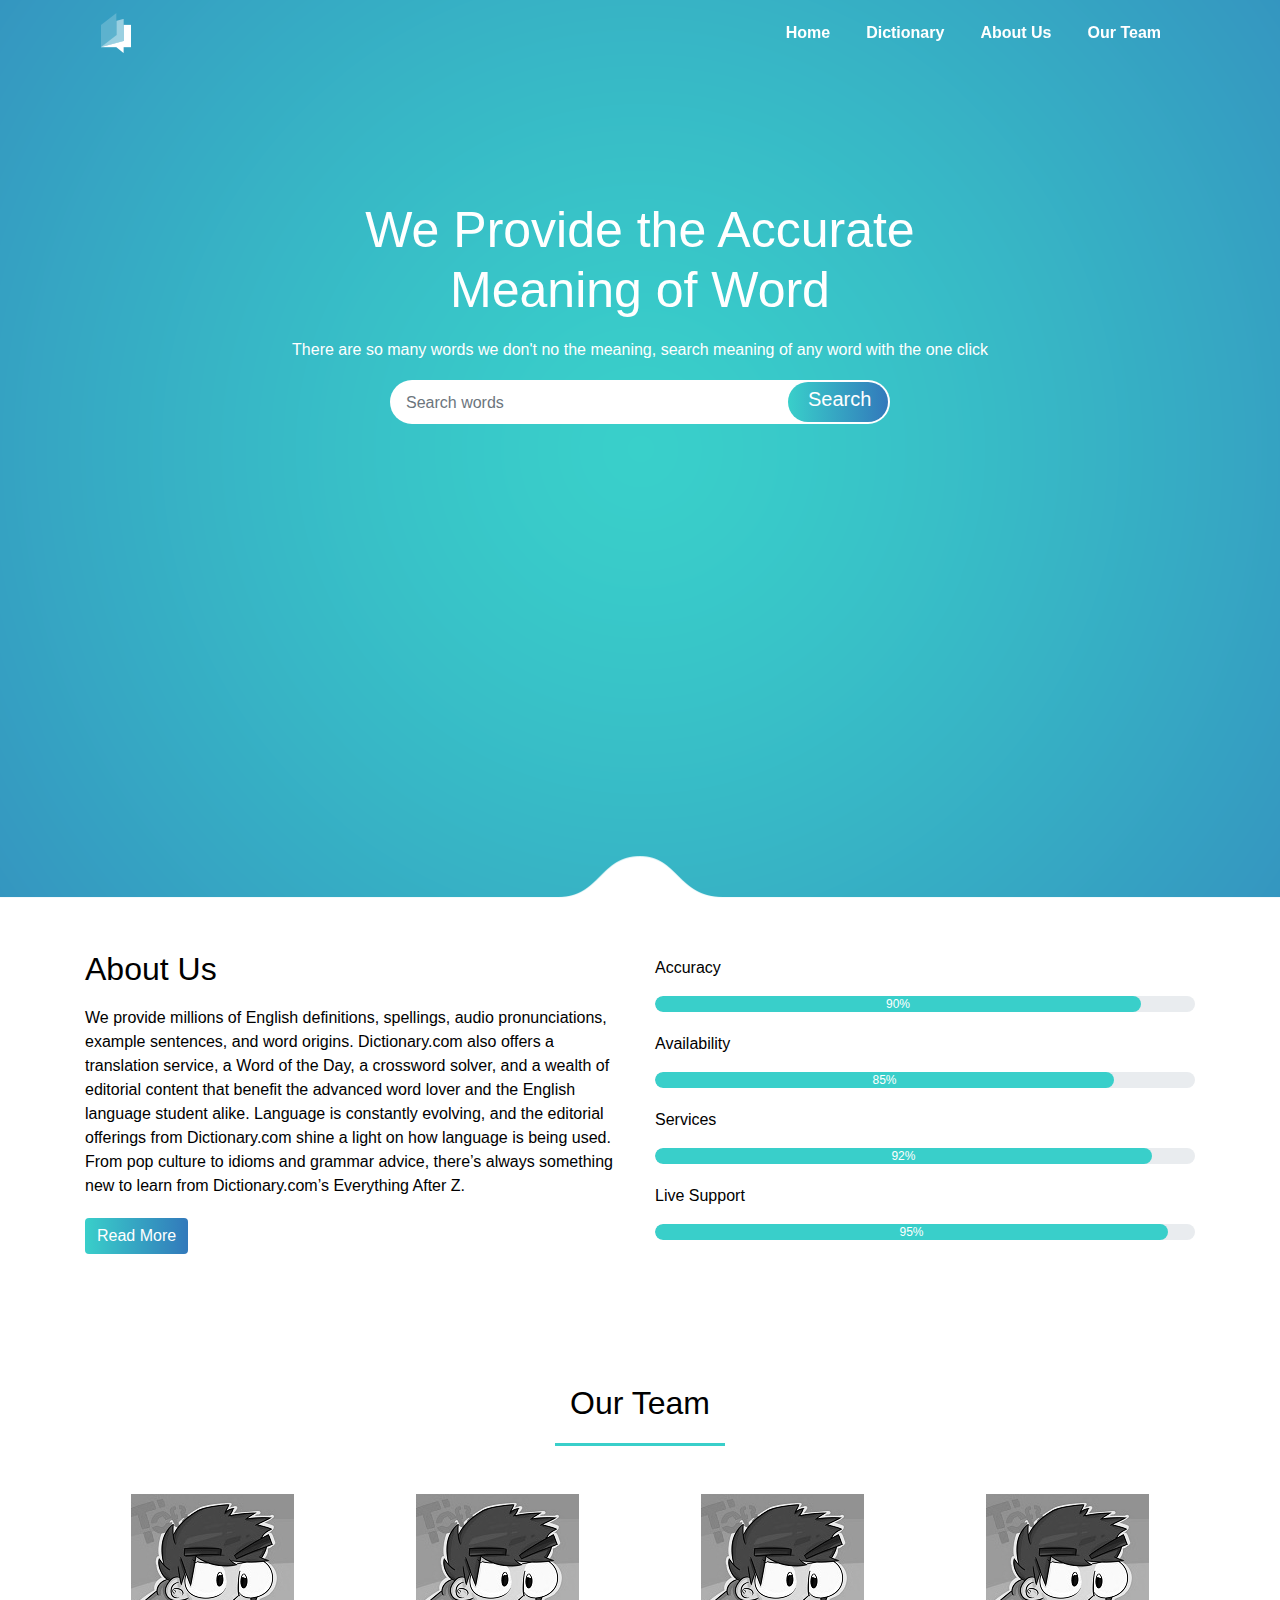
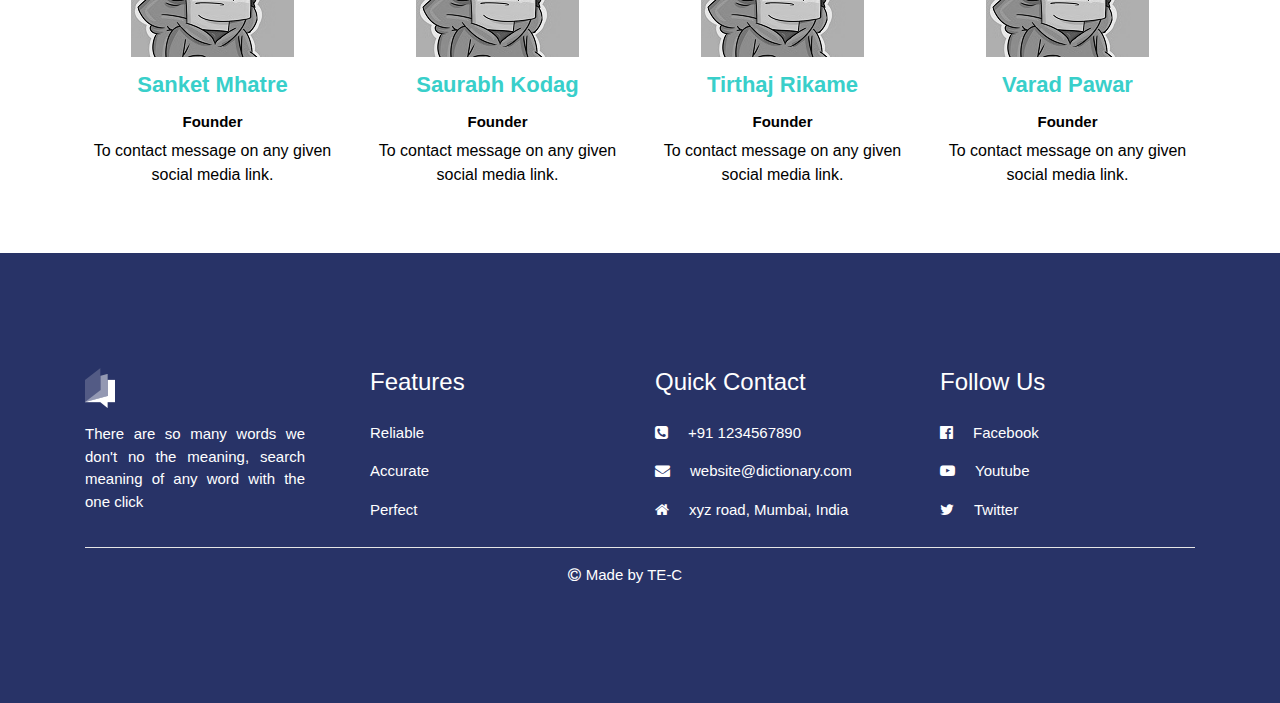
==== dic1/dic.html @ c88b515e "Add files via upload" ====
<html>
<head>
	<title>Dictionary</title>
	<link rel="stylesheet" href="style.css">
	<meta name="viewport" content="width=device-width, initial-scale=1.0">
	<link rel="stylesheet" href="https://stackpath.bootstrapcdn.com/bootstrap/4.3.1/css/bootstrap.min.css">
	<link rel="stylesheet" href="https://stackpath.bootstrapcdn.com/font-awesome/4.7.0/css/font-awesome.min.css">
	<script src="https://code.jquery.com/jquery-3.3.1.slim.min.js"></script>
	<script src="https://cdnjs.cloudflare.com/ajax/libs/popper.js/1.14.7/umd/popper.min.js"></script>
	<script src="https://stackpath.bootstrapcdn.com/bootstrap/4.3.1/js/bootstrap.min.js"></script>
	<!-- jQuery library -->
	<script src="https://ajax.googleapis.com/ajax/libs/jquery/3.4.1/jquery.min.js"></script>

	<!-- Latest compiled JavaScript -->
	<script src="https://maxcdn.bootstrapcdn.com/bootstrap/3.4.0/js/bootstrap.min.js"></script>
</head>
<body>
	<section id="navbar">
		<header class="nav-bar">
			<div class="container">
				<nav class="navbar navbar-expand-lg navbar-light">
  					<a class="navbar-brand" href="dic.html"><img src="img/fav.png"></a>
  					<button class="navbar-toggler" type="button" data-toggle="collapse" data-target="#navbarNav" aria-controls="navbarNav" aria-expanded="false" aria-label="Toggle navigation">
    					<span class="navbar-toggler-icon"></span>
  					</button>
  					<div class="collapse navbar-collapse" id="navbarNav">
    					<ul class="navbar-nav ml-auto">
      						<li class="nav-item active">
        						<a class="nav-link" href="dic.html">Home</a>
      						</li>
      						<li class="nav-item">
        						<a class="nav-link" href="#">Dictionary</a>
      						</li>
      						<li class="nav-item">
        						<a class="nav-link" href="#about">About Us</a>
      						</li>
      						<li class="nav-item">
        						<a class="nav-link" href="#team">Our Team</a>
      						</li>
    					</ul>
  					</div>
				</nav>
			</div>
		</header>
	</section>
		<section class="header">
		<div class="container">
			<h1>We Provide the Accurate<br> Meaning of Word</h1>
			<p>There are so many words we don't no the meaning, search meaning of any word
			with the one click</p>
			<div class="input-group">
				<input type="text" class="form-control" placeholder="Search words">
				<div class="input-group-append">
					<button type="submit" class="input-group-text btn"><h3>Search</h3></button>
				</div>
			</div>
		</div>
	</section>
	<section id="about">
		<div class="container">
			<div class="row">
				<div class="col-md-6">
					<h2>About Us</h2>
					<div class="about-content">
						 We provide millions of English definitions, spellings, audio pronunciations, example sentences, and word origins. Dictionary.com also offers a translation service, a Word of the Day, a crossword solver, and a wealth of editorial content that benefit the advanced word lover and the English language student alike. Language is constantly evolving, and the editorial offerings from Dictionary.com shine a light on how language is being used. From pop culture to idioms and grammar advice, there’s always something new to learn from Dictionary.com’s Everything After Z.
					</div>
					<button type="button" class="btn btn-primary">Read More</button>
				</div>
				<div class="col-md-6 skills-bar">
					<p>Accuracy</p>
					<div class="progress">
						<div class="progress-bar" style="width:90%">90%</div>
					</div>
					<p>Availability</p>
					<div class="progress">
						<div class="progress-bar" style="width:85%">85%</div>
					</div>
					<p>Services</p>
					<div class="progress">
						<div class="progress-bar" style="width:92%">92%</div>
					</div>
					<p>Live Support</p>
					<div class="progress">
						<div class="progress-bar" style="width:95%">95%</div>
					</div>
				</div>
			</div>
		</div>
	</section>
	<section id="team">
		<div class="container">
			<h2>Our Team</h2>
			<div class="row">
				<div class="col-md-3 profile-pic text-center">
					<div class="img-box">
						<img src="img/pic.jpeg" class="img-responsive">
						<ul>
							<a href="#"><li><i class="fa fa-github"></i></li></a>
							<a href="#"><li><i class="fa fa-linkedin"></i></li></a>
							<a href="#"><li><i class="fa fa-google-plus"></i></li></a>	
						</ul>
					</div>
					<h3>Sanket Mhatre</h3>
					<h4>Founder</h4>
					<p>To contact message on any given social media link.</p>
				</div>
				<div class="col-md-3 profile-pic text-center">
					<div class="img-box">
						<img src="img/pic.jpeg" class="img-responsive">
						<ul>
							<a href="#"><li><i class="fa fa-github"></i></li></a>
							<a href="#"><li><i class="fa fa-linkedin"></i></li></a>
							<a href="#"><li><i class="fa fa-google-plus"></i></li></a>	
						</ul>
					</div>
					<h3>Saurabh Kodag</h3>
					<h4>Founder</h4>
					<p>To contact message on any given social media link.</p>
				</div>
				<div class="col-md-3 profile-pic text-center">
					<div class="img-box">
						<img src="img/pic.jpeg" class="img-responsive">
						<ul>
							<a href="#"><li><i class="fa fa-github"></i></li></a>
							<a href="#"><li><i class="fa fa-linkedin"></i></li></a>
							<a href="#"><li><i class="fa fa-google-plus"></i></li></a>	
						</ul>
					</div>
					<h3>Tirthaj Rikame</h3>
					<h4>Founder</h4>
					<p>To contact message on any given social media link.</p>
				</div>
				<div class="col-md-3 profile-pic text-center">
					<div class="img-box">
						<img src="img/pic.jpeg" class="img-responsive">
						<ul>
							<a href="#"><li><i class="fa fa-github"></i></li></a>
							<a href="#"><li><i class="fa fa-linkedin"></i></li></a>
							<a href="#"><li><i class="fa fa-google-plus"></i></li></a>	
						</ul>
					</div>
					<h3>Varad Pawar</h3>
					<h4>Founder</h4>
					<p>To contact message on any given social media link.</p>
				</div>
			</div>
		</div>
	</section>
	<section id="footer">
		<div class="container">
			<div class="row">
				<div class="col-md-3">
					<img src="img/fav.png" class="footer-logo">
					<p>There are so many words we don't no the meaning, search meaning of any word
					with the one click</p>
				</div>
				<div class="col-md-3">
					<h4>Features</h4>
					<p>Reliable</p>
					<p>Accurate</p>
					<p>Perfect</p>
				</div>
				<div class="col-md-3">
					<h4>Quick Contact</h4>
					<p><i class="fa fa-phone-square"></i>+91 1234567890</p>
					<p><i class="fa fa-envelope"></i>website@dictionary.com</p>
					<p><i class="fa fa-home"></i>xyz road, Mumbai, India</p>
				</div>
				<div class="col-md-3">
					<h4>Follow Us</h4>
					<p><a class="social" href="#"><i class="fa fa-facebook-official"></i>Facebook</a></p>
					<p><a class="social" href="#"><i class="fa fa-youtube-play"></i>Youtube</a></p>
					<p><a class="social" href="#"><i class="fa fa-twitter"></i>Twitter</a></p>
				</div>
			</div>
			<hr>
			<p class="copyright"><i class="fa fa-copyright"></i>Made by TE-C</p>
		</div>
	</section>
	<script src="js/smooth-scroll.js"></script>
	<script>
		var scroll = new SmoothScroll('a[href*="#"]');
	</script>
	<script>
window.onscroll = function() {myFunction()};

var navbar = document.getElementById("navbar");
var sticky = navbar.offsetTop;

function myFunction() {
  if (window.pageYOffset >= sticky) {
    navbar.classList.add("sticky")
  } else {
    navbar.classList.remove("sticky");
  }
}
</script>
</body>
</html>
---- dic1/style.css ----
*{
  margin: 0;
  padding: 0;
}
.header{
  height: 100%;
  padding-top: 20px;
  background-image: url(img/header-bg.png);
  background-size: cover;
  background-position: center;
  background-attachment: fixed;
  text-align: center;
  color: #fff;
}

/*--HEADER CONTENT---*/
.header h1{
	padding-top: 180px;
	padding-bottom: 0;
	font-size: 50px;
}
.header p{
	margin: 18px 0;
}

/*--SEARCH BAR---*/
.input-group{
	width: 90%;
	max-width: 500px;
	border-radius: 30px;
	background: #fff;
	margin: auto;
	padding: 2px;
	z-index:0;
}
.form-control{
	border: 0 !important;
	border-radius: 30px !important;
	margin: 2px;
	box-shadow: none !important;
}
.input-group-text{
	width: 100px;
	background-image: linear-gradient(90deg,#39cfca 0%,#3279bb 100%);
	border: 0 !important;
	color: #fff !important;
	padding: 0 20px !important;
	border-radius: 30px !important;
	box-shadow: none !important;
}
.input-group-text h3{
	padding-top:2px;
	font-size: 20px;
	text-align:center;
}
.input-group-text:hover{
	opacity: 0.7;
}

/*--NAVIGATION BAR---*/
#navbar header{
	position: fixed;
	/*top: 0;*/
	/*background-color: #000;*/
	z-index: 1;
	width:100%;
}
.sticky{
	background-color: #000;
}
.navbar-brand img{
	float: left;
}
.navbar-nav li{
	padding: 0 10px;
}
.navbar-nav li a{
	float: right;
	text-align: left;
}
#navbar header ul li a:hover{
	color: #000 !important;
	transition: 0.5s ease-in;
}
/*.navbar-toggler{
	border: none !important;
}*/
.nav-link{
	color: #fff !important;
	font-weight: 600;
	font-size: 16px;
}

/*--ABOUT---*/
#about{
	padding-top: 50px;
	padding-bottom: 50px;
	color: #000;
}
#about .btn{
	margin-top: 20px;
	margin-bottom: 30px;
	background-image: linear-gradient(90deg,#39cfca 0%,#3279bb 100%);
	border: none;
}
.about-content{
	padding-top: 10px;
}
.skills-bar p{
	margin-top: 6px;
	font-weight: 400;
}
.progress-bar{
	border-radius: 16px;
	background-color: #39cfca !important;
}
.progress{
	border-radius: 16px !important;
	margin-bottom: 20px;
}

/*--TEAM---*/
#team{
	padding-top: 50px;
	padding-bottom: 50px;
	color: #000;
}
#team h2{
	text-align: center;
	color: #000 !important;
	padding-bottom: 10px;
}
#team h2::after{
	content: '';
	background: #39cfca;
	display: block;
	height: 3px;
	width: 170px;
	margin: 20px auto 5px;
}
.profile-pic{
	margin-top: 25px;
}
.profile-pic .img-box{
	opacity: 1;
	display: block;
	position: relative;
}
.profile-pic .img-box img{
	filter: grayscale(1);
}
.profile-pic .img-box img:hover{
	filter: grayscale(0);
	cursor: pointer;
}
.profile-pic h3{
	font-size: 22px;
	font-weight: bold;
	margin-top: 15px;
	color: #39cfca !important;
}
.profile-pic h4{
	font-size: 15px;
	font-weight: bold;
	margin-top: 15px;
}
#team .fa{
	height: 25px;
	width: 25px;
	color: #39cfca !important;
	background: #fff;
	padding: 4px;
	border-radius: 50%;
}
.img-box ul{
	padding: 1px 0;
	position: absolute;
	z-index: 2;
	bottom: 0;
	left: 50%;
	transform: translateX(-50%);
	opacity: 0;
}
.img-box ul li{
	padding: 5px;
	display: inline-block;
}
.img-box:hover ul{
	opacity: 1;
}
.img-box ul, .img-box ul li{
	transition: 0.5s;
}

/*--FOOTER---*/
#footer{
	padding: 100px 20px;
	/*background-image: linear-gradient(#39cfca,#3279bb);*/
	background: #283367;
	color: #fff;
}
.footer-logo{
	margin-top: 15px;
	margin-bottom: 15px;
}
#footer h4{
	text-align: left;
	margin-top: 15px;
	margin-bottom: 25px;
}
#footer p{
	font-size: 15px;
	text-align: justify;
	padding-right: 35px;
}
#footer .row .fa{
	padding-right: 20px;
	font-size: 15px;
}
#footer hr{
	margin-top: 10px;
	background: #fff;
}
.fa-copyright{
	margin: 0 5px;
}
#footer .copyright{
	text-align: center;
}
#footer .social{
	text-decoration: none;
	color: #fff;
}
#footer .social:hover{
	color: #39cfca !important;
	transition: 0.5s ease-out;
}
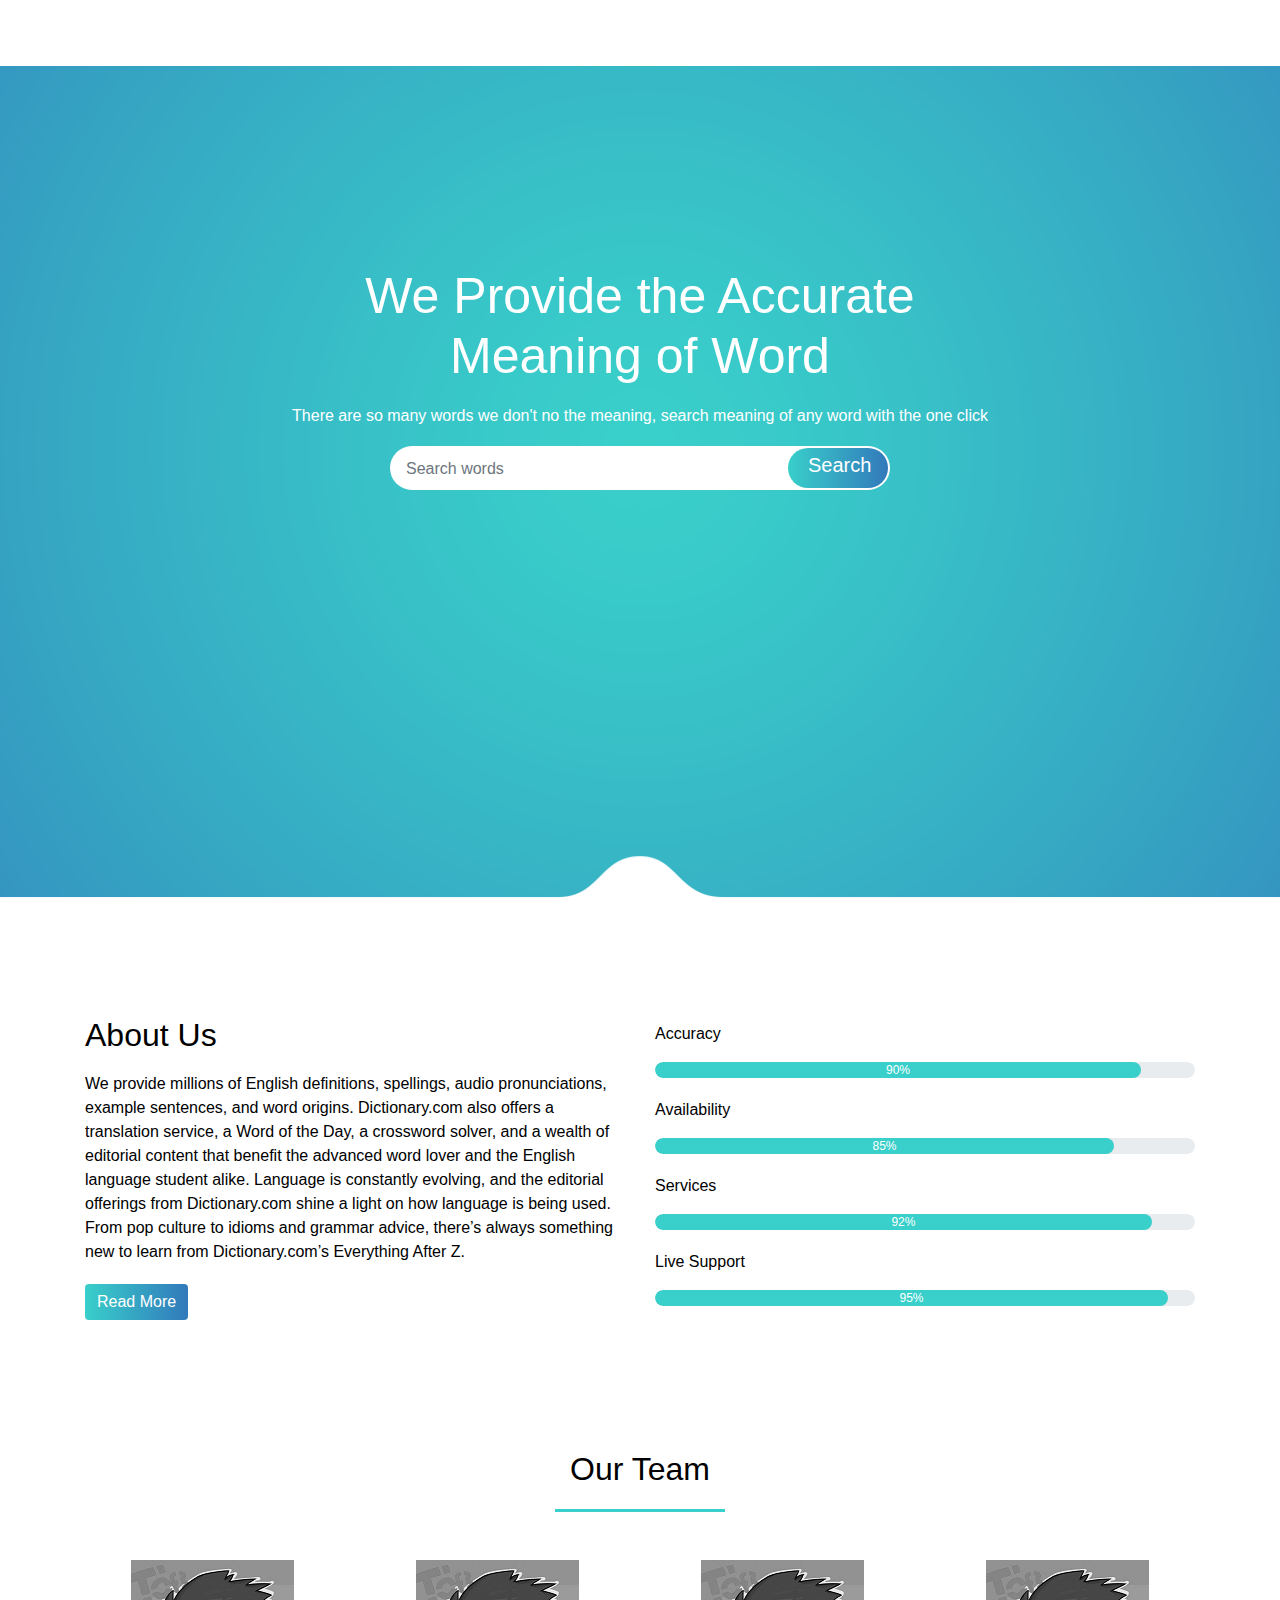
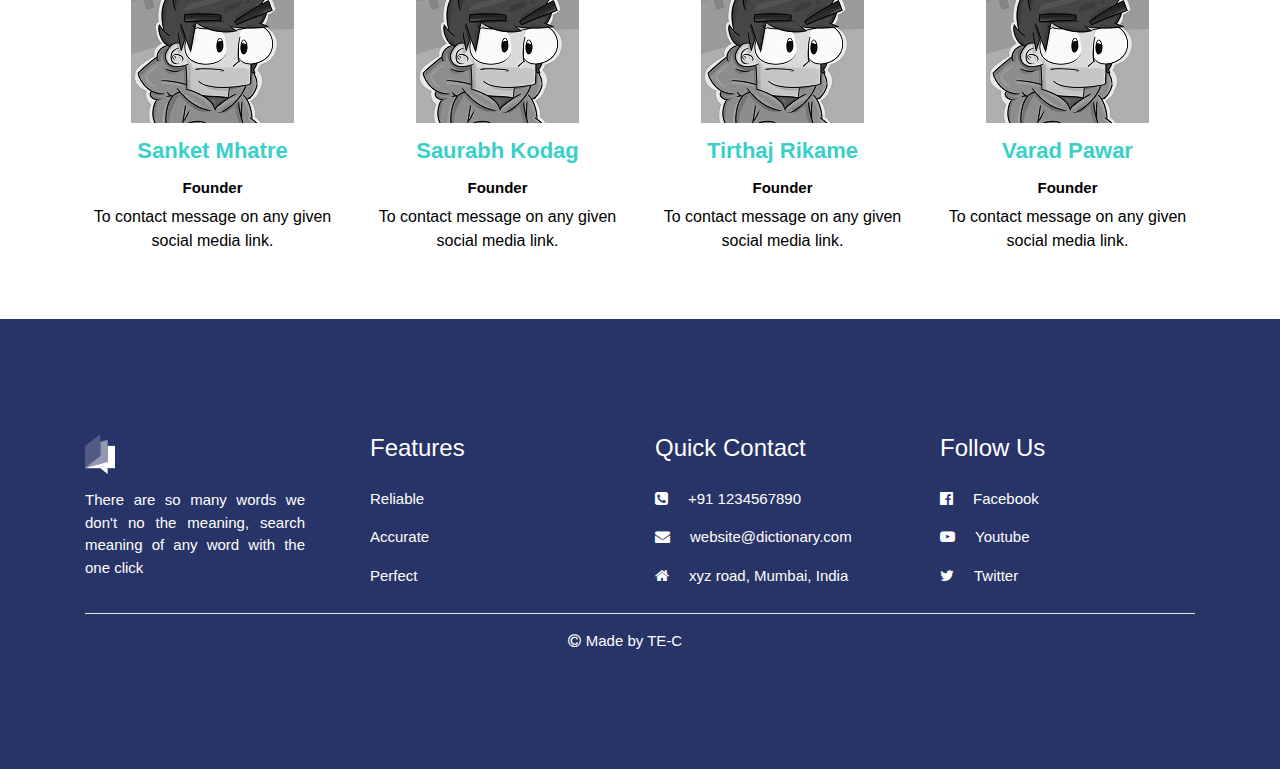
==== commit 74368238: "Add files via upload" ====
--- a/dic1/dic.html
+++ b/dic1/dic.html
@@ -8,15 +8,10 @@
 	<script src="https://code.jquery.com/jquery-3.3.1.slim.min.js"></script>
 	<script src="https://cdnjs.cloudflare.com/ajax/libs/popper.js/1.14.7/umd/popper.min.js"></script>
 	<script src="https://stackpath.bootstrapcdn.com/bootstrap/4.3.1/js/bootstrap.min.js"></script>
-	<!-- jQuery library -->
-	<script src="https://ajax.googleapis.com/ajax/libs/jquery/3.4.1/jquery.min.js"></script>
-
-	<!-- Latest compiled JavaScript -->
-	<script src="https://maxcdn.bootstrapcdn.com/bootstrap/3.4.0/js/bootstrap.min.js"></script>
 </head>
 <body>
-	<section id="navbar">
 		<header class="nav-bar">
+			<div id="navbar">
 			<div class="container">
 				<nav class="navbar navbar-expand-lg navbar-light">
   					<a class="navbar-brand" href="dic.html"><img src="img/fav.png"></a>
@@ -41,8 +36,8 @@
   					</div>
 				</nav>
 			</div>
+		</div>
 		</header>
-	</section>
 		<section class="header">
 		<div class="container">
 			<h1>We Provide the Accurate<br> Meaning of Word</h1>
@@ -190,7 +185,7 @@
 function myFunction() {
   if (window.pageYOffset >= sticky) {
     navbar.classList.add("sticky")
-  } else {
+  } else if($("navbar").hasclass("sticky")){
     navbar.classList.remove("sticky");
   }
 }
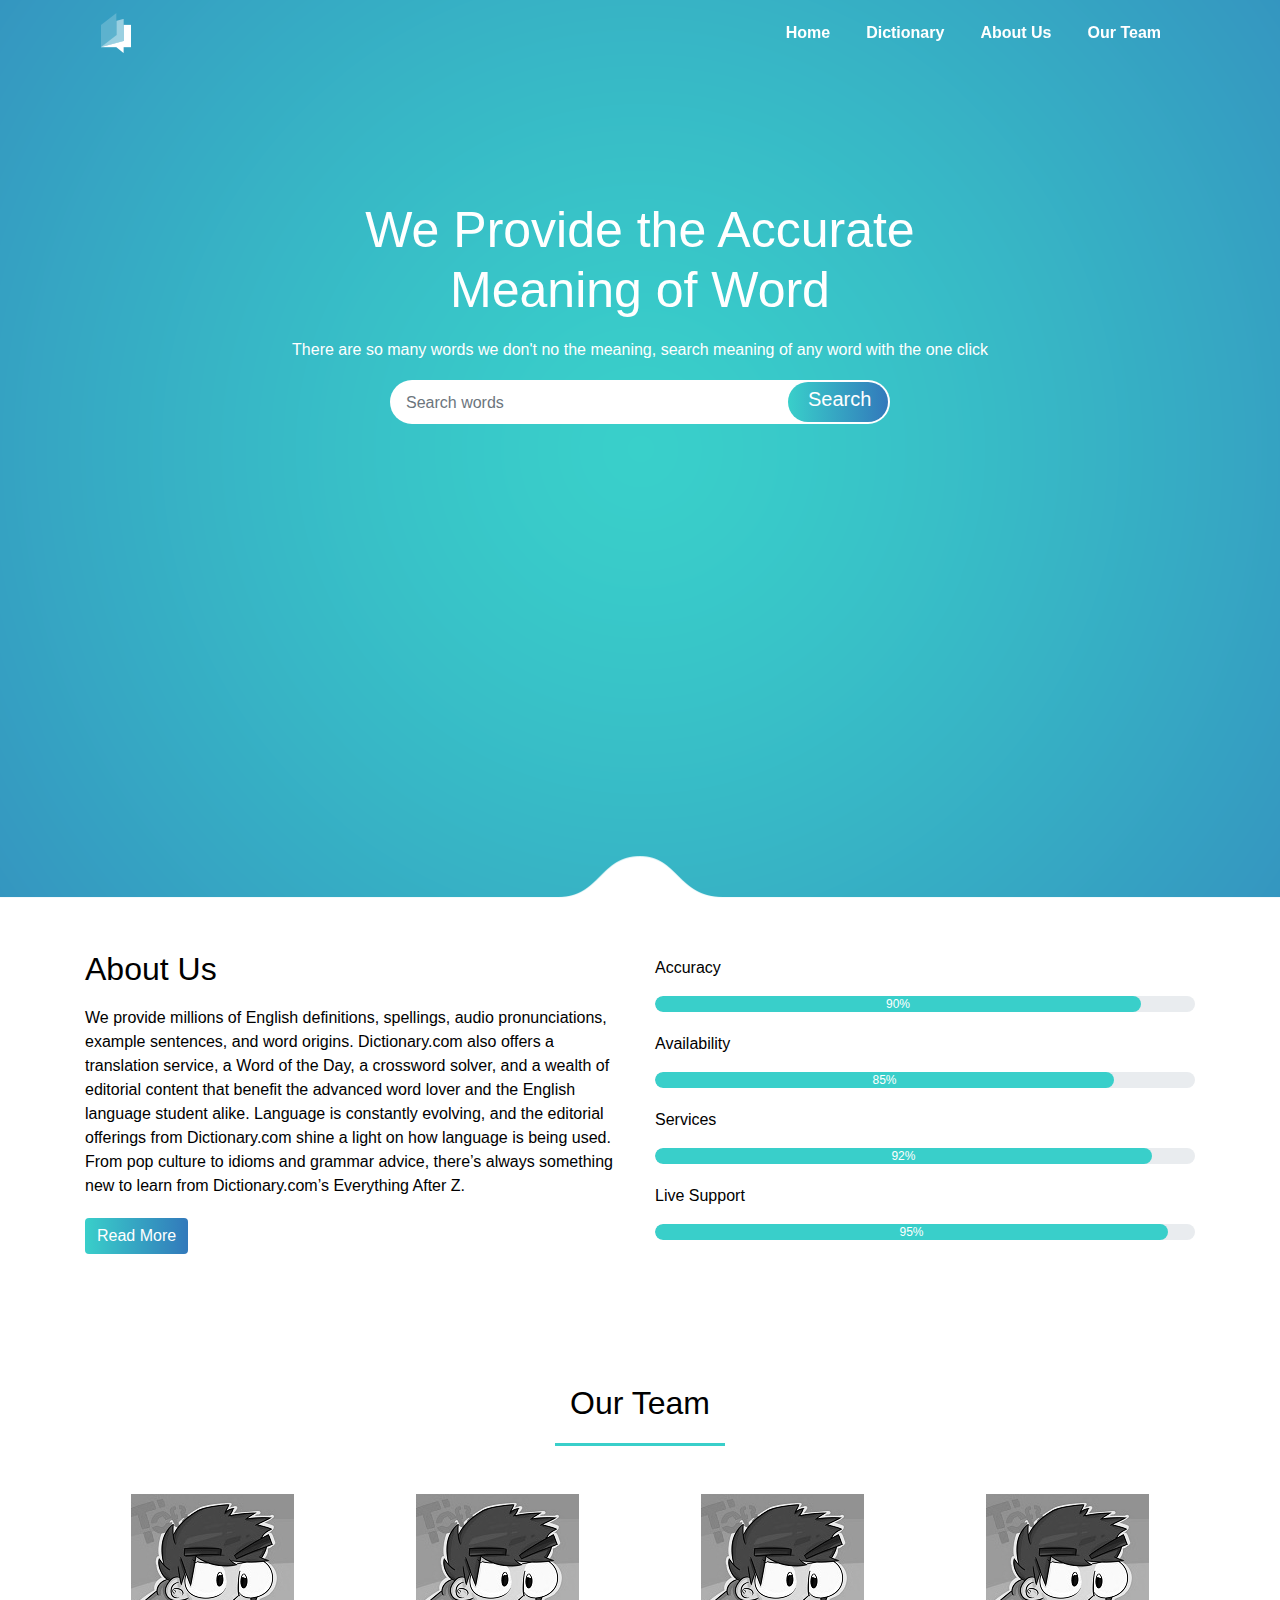
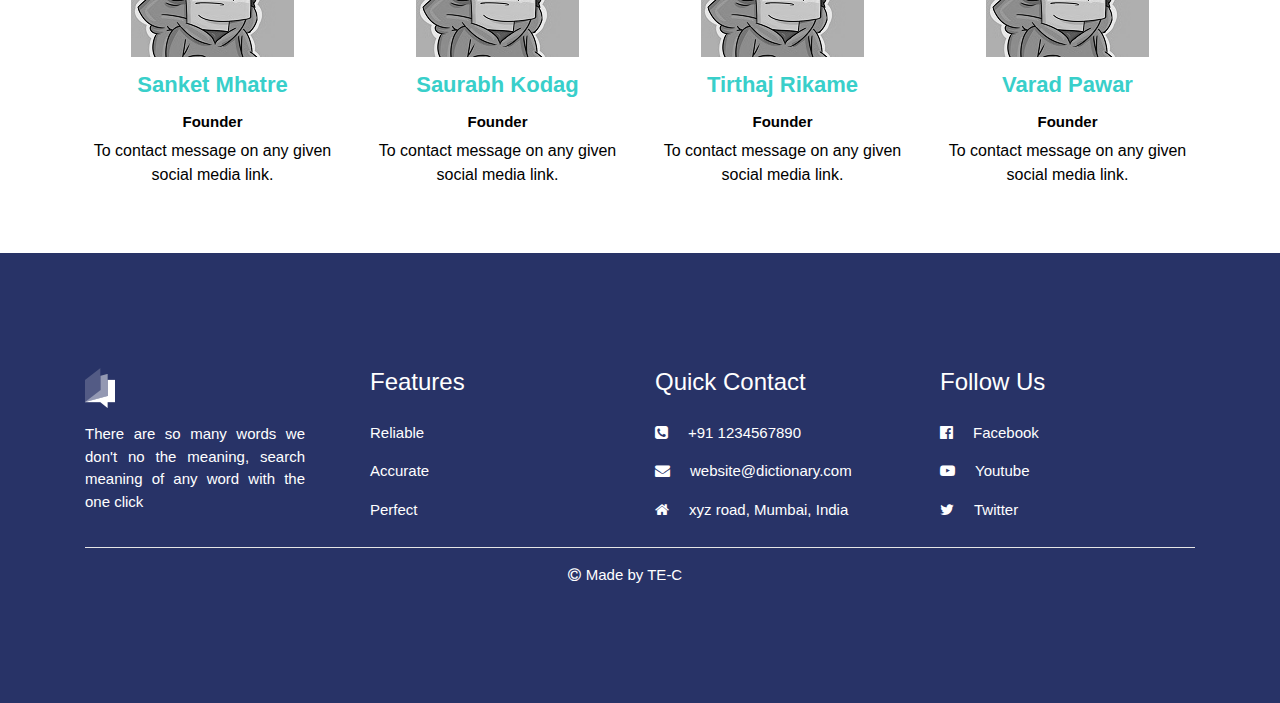
==== commit 902cc17d: "Add files via upload" ====
--- a/dic1/dic.html
+++ b/dic1/dic.html
@@ -10,8 +10,8 @@
 	<script src="https://stackpath.bootstrapcdn.com/bootstrap/4.3.1/js/bootstrap.min.js"></script>
 </head>
 <body>
-		<header class="nav-bar">
-			<div id="navbar">
+	<header class="nav-bar">
+		<div id="navbar">
 			<div class="container">
 				<nav class="navbar navbar-expand-lg navbar-light">
   					<a class="navbar-brand" href="dic.html"><img src="img/fav.png"></a>
@@ -37,8 +37,8 @@
 				</nav>
 			</div>
 		</div>
-		</header>
-		<section class="header">
+	</header>
+	<section class="header">
 		<div class="container">
 			<h1>We Provide the Accurate<br> Meaning of Word</h1>
 			<p>There are so many words we don't no the meaning, search meaning of any word
@@ -46,7 +46,7 @@
 			<div class="input-group">
 				<input type="text" class="form-control" placeholder="Search words">
 				<div class="input-group-append">
-					<button type="submit" class="input-group-text btn"><h3>Search</h3></button>
+					<button type="submit" class="input-group-text btn"><a href="dic2.html"><h3>Search</h3></a></button>
 				</div>
 			</div>
 		</div>
@@ -177,18 +177,21 @@
 		var scroll = new SmoothScroll('a[href*="#"]');
 	</script>
 	<script>
-window.onscroll = function() {myFunction()};
+		window.onscroll = function() {myFunction()};
 
-var navbar = document.getElementById("navbar");
-var sticky = navbar.offsetTop;
+		var navbar = document.getElementById("navbar");
+		var sticky = navbar.offsetTop;
 
-function myFunction() {
-  if (window.pageYOffset >= sticky) {
-    navbar.classList.add("sticky")
-  } else if($("navbar").hasclass("sticky")){
-    navbar.classList.remove("sticky");
-  }
-}
+		function myFunction() {
+  			if (window.pageYOffset > sticky) {
+   				 navbar.classList.add("sticky");
+   				  // navbar.classList.add("sticky ul li");
+  			}
+  			else if(window.pageYOffset <= sticky){
+    			navbar.classList.remove("sticky");
+    			// navbar.classList.remove("sticky ul li");
+ 			}
+		}
 </script>
 </body>
 </html>--- a/dic1/style.css
+++ b/dic1/style.css
@@ -53,20 +53,30 @@
 	font-size: 20px;
 	text-align:center;
 }
+.input-group-text a{
+	color:#fff;
+	text-decoration: none !important;
+}
 .input-group-text:hover{
 	opacity: 0.7;
 }
 
 /*--NAVIGATION BAR---*/
-#navbar header{
+header{
+	top:0;
+}
+#navbar{
 	position: fixed;
-	/*top: 0;*/
-	/*background-color: #000;*/
 	z-index: 1;
 	width:100%;
 }
 .sticky{
 	background-color: #000;
+	transition: 0.5s;
+	color: #fff;
+}
+.sticky li:hover > a{
+	color: #39cfca !important;
 }
 .navbar-brand img{
 	float: left;
@@ -78,10 +88,10 @@
 	float: right;
 	text-align: left;
 }
-#navbar header ul li a:hover{
-	color: #000 !important;
+/*#navbar ul li:hover{
+	color: #222222;
 	transition: 0.5s ease-in;
-}
+}*/
 /*.navbar-toggler{
 	border: none !important;
 }*/
